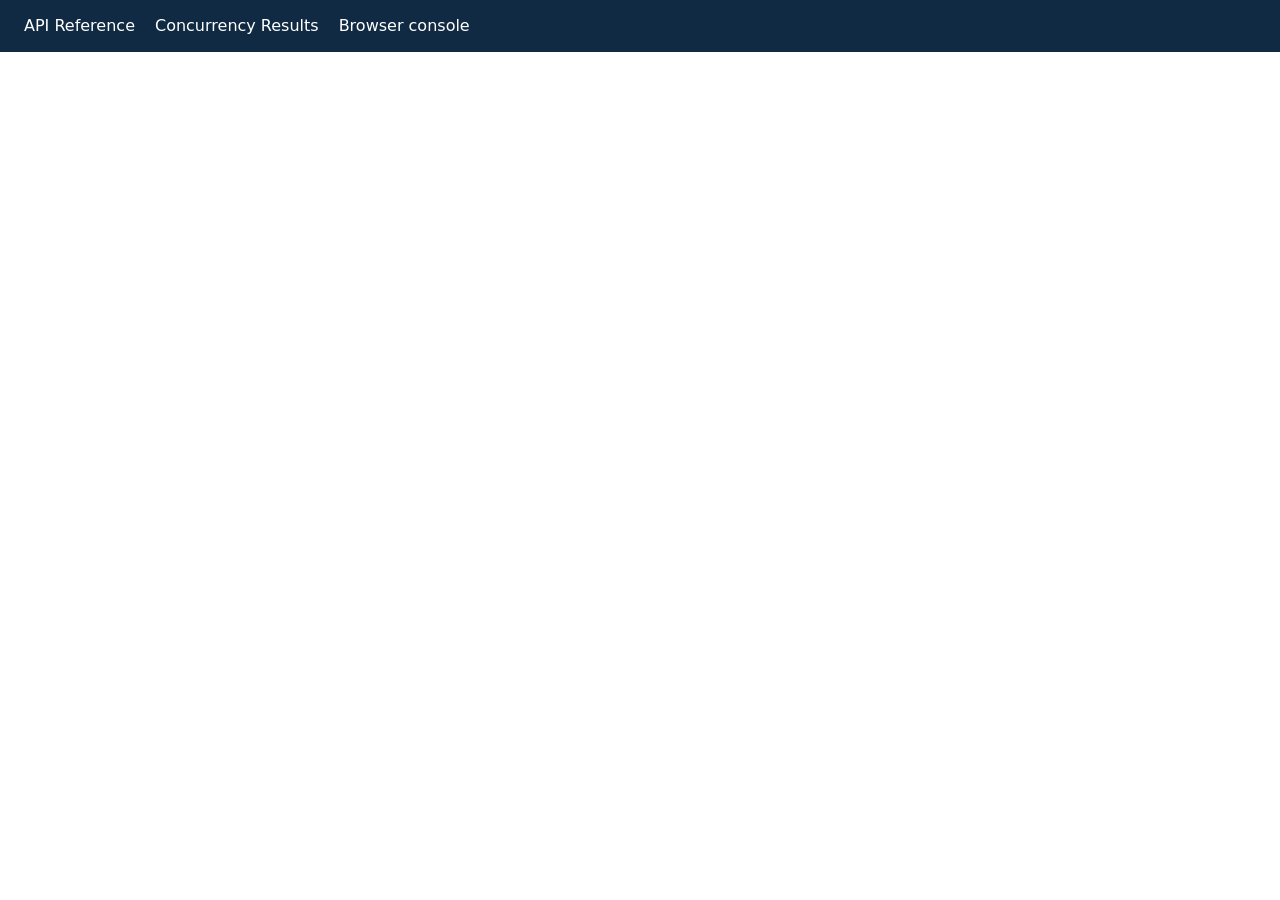
==== site/index.html @ 08c4b471 "Initial commit" ====
<!doctype html>
<html lang="en">
  <head>
    <meta charset="utf-8" />
    <meta name="viewport" content="width=device-width, initial-scale=1" />
    <meta name="description" content="LedgerPay API reference" />
    <title>LedgerPay API Reference</title>
    <style>
      body { margin: 0; font: 16px/1.5 system-ui, sans-serif; color: #18212f; }
      nav { padding: 14px 24px; background: #102a43; }
      nav a { color: white; margin-right: 20px; text-decoration: none; }
    </style>
  </head>
  <body>
    <nav><a href="./">API Reference</a><a href="./results.html">Concurrency Results</a><a href="./console.html">Browser console</a></nav>
    <redoc spec-url="./openapi.json"></redoc>
    <script src="https://cdn.redoc.ly/redoc/v2.5.3/bundles/redoc.standalone.js"></script>
  </body>
</html>
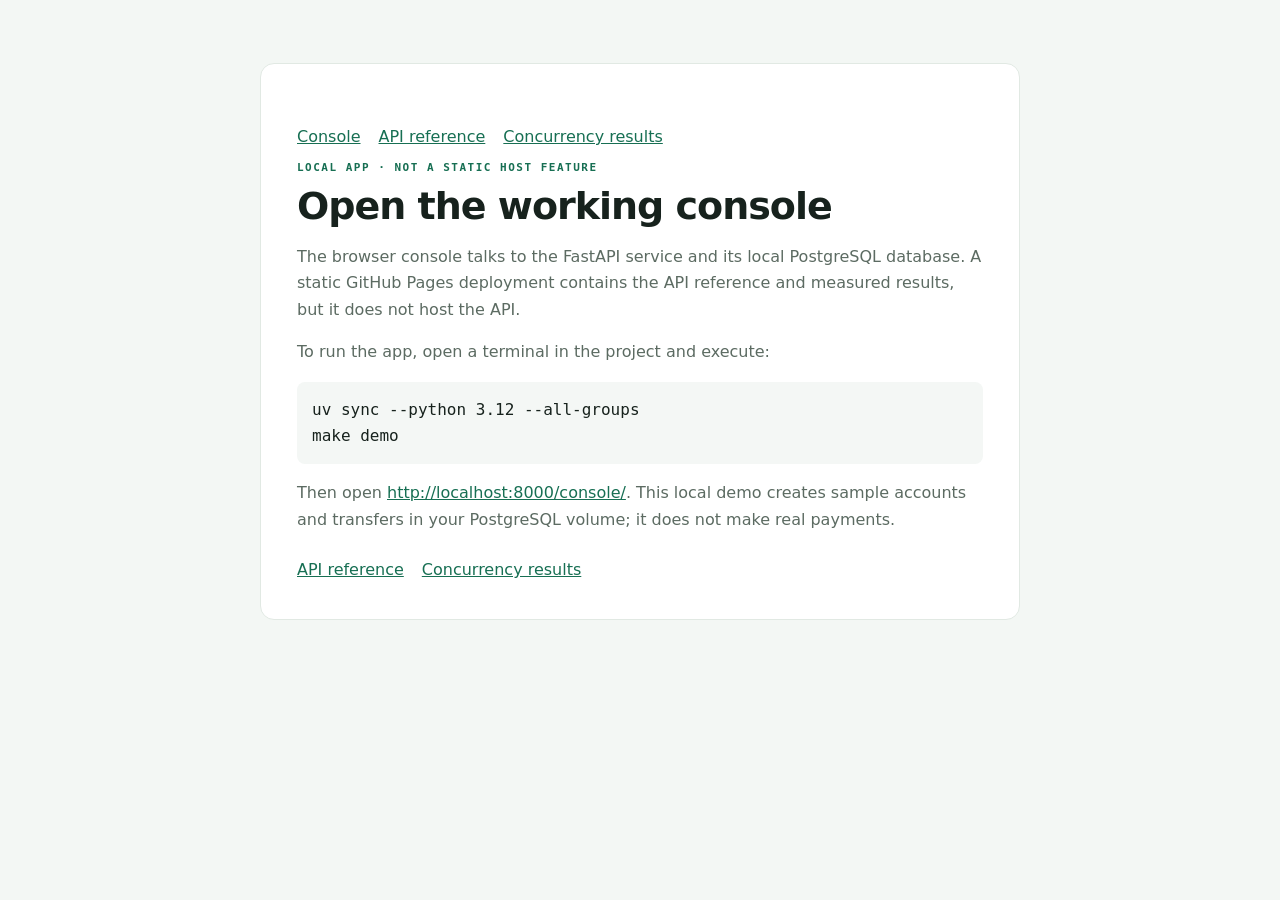
==== commit 14e8dc34: "update" ====
--- a/site/index.html
+++ b/site/index.html
@@ -1,19 +1,21 @@
 <!doctype html>
 <html lang="en">
-  <head>
-    <meta charset="utf-8" />
-    <meta name="viewport" content="width=device-width, initial-scale=1" />
-    <meta name="description" content="LedgerPay API reference" />
-    <title>LedgerPay API Reference</title>
-    <style>
-      body { margin: 0; font: 16px/1.5 system-ui, sans-serif; color: #18212f; }
-      nav { padding: 14px 24px; background: #102a43; }
-      nav a { color: white; margin-right: 20px; text-decoration: none; }
-    </style>
-  </head>
-  <body>
-    <nav><a href="./">API Reference</a><a href="./results.html">Concurrency Results</a><a href="./console.html">Browser console</a></nav>
-    <redoc spec-url="./openapi.json"></redoc>
-    <script src="https://cdn.redoc.ly/redoc/v2.5.3/bundles/redoc.standalone.js"></script>
-  </body>
-</html>
+<head>
+  <meta charset="utf-8">
+  <meta name="viewport" content="width=device-width,initial-scale=1">
+  <title>LedgerPay browser console</title>
+  <style>
+    :root{font:16px/1.65 system-ui,sans-serif;color:#17221d;background:#f3f7f4}body{max-width:760px;margin:7vh auto;padding:0 24px}main{background:white;padding:36px;border:1px solid #e1e9e3;border-radius:14px}h1{font-size:38px;line-height:1.12;letter-spacing:-1px;margin:0 0 12px}p{color:#5c6b62}.tag{color:#176f53;font:600 11px ui-monospace,monospace;letter-spacing:1.5px}code{padding:3px 6px;background:#edf3ef;border-radius:4px;color:#176f53}pre{padding:15px;background:#f4f7f5;border-radius:8px;overflow:auto}a{color:#176f53}.links{display:flex;gap:18px;flex-wrap:wrap;margin-top:24px}
+  </style>
+</head>
+<body><main>
+  <nav class="links"><a href="./">Console</a><a href="./api.html">API reference</a><a href="./results.html">Concurrency results</a></nav>
+  <p class="tag">LOCAL APP · NOT A STATIC HOST FEATURE</p>
+  <h1>Open the working console</h1>
+  <p>The browser console talks to the FastAPI service and its local PostgreSQL database. A static GitHub Pages deployment contains the API reference and measured results, but it does not host the API.</p>
+  <p>To run the app, open a terminal in the project and execute:</p>
+  <pre>uv sync --python 3.12 --all-groups
+make demo</pre>
+  <p>Then open <a href="http://localhost:8000/console/">http://localhost:8000/console/</a>. This local demo creates sample accounts and transfers in your PostgreSQL volume; it does not make real payments.</p>
+  <div class="links"><a href="./">API reference</a><a href="./results.html">Concurrency results</a></div>
+</main></body></html>
